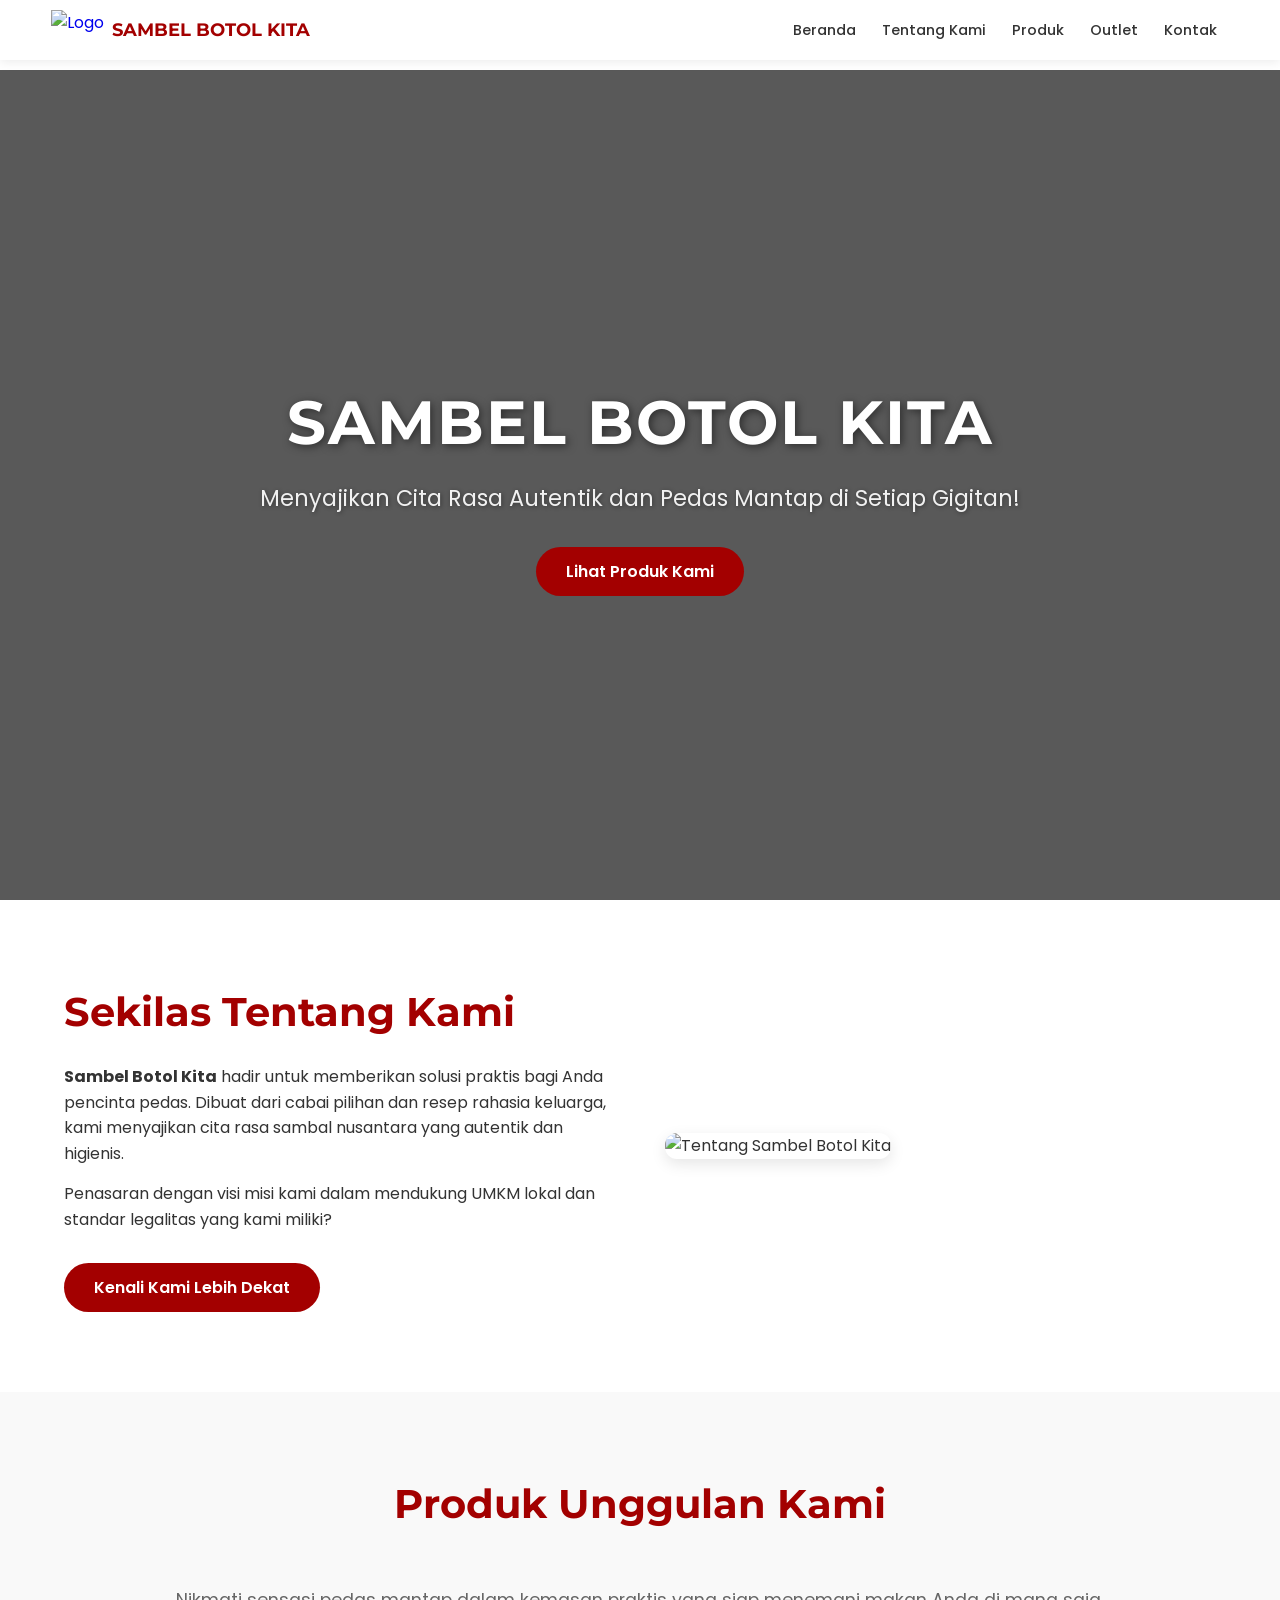
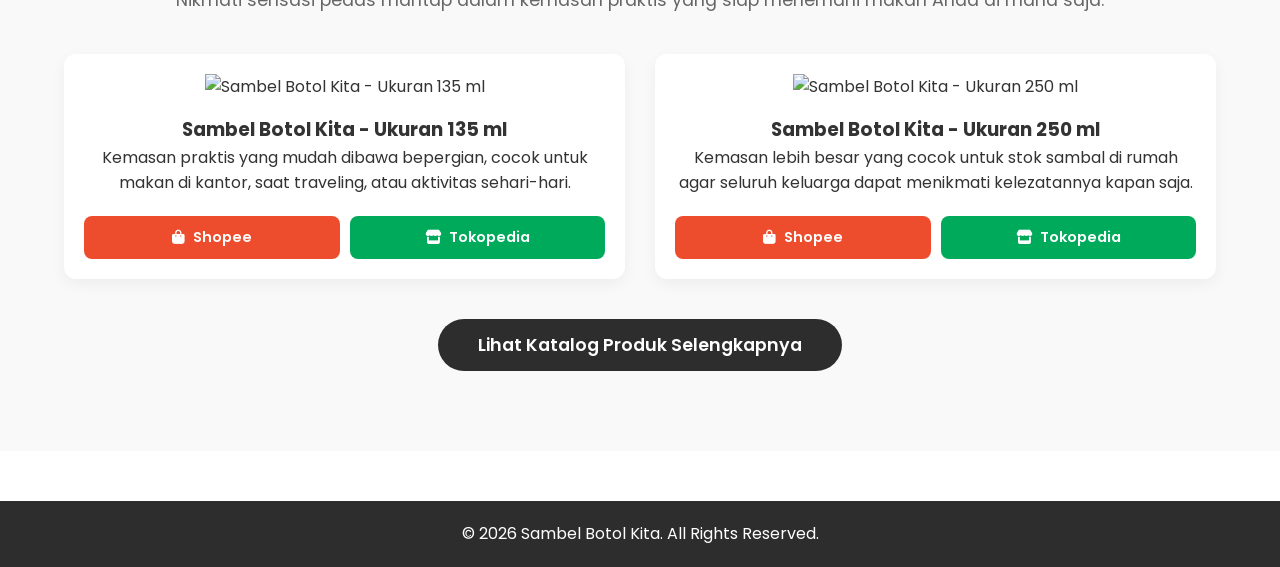
==== index.html @ 4a3c1a5a "anu" ====
<!DOCTYPE html>
<html lang="id">
<head>
    <meta charset="UTF-8">
    <meta name="viewport" content="width=device-width, initial-scale=1.0">
    <title>Beranda - Sambel Botol Kita</title>
    <link href="https://fonts.googleapis.com/css2?family=Montserrat:wght@700&family=Poppins:wght@400;500;600&display=swap" rel="stylesheet">
    <link rel="stylesheet" href="https://cdnjs.cloudflare.com/ajax/libs/font-awesome/6.4.0/css/all.min.css">
    <link rel="stylesheet" href="style.css">
</head>
<body>
    <!-- NAVBAR UTAMA -->
    <nav class="navbar">
        <div class="nav-container">
            <a href="index.html" class="logo-container">
                <!-- Pastikan gambar logo Anda ada di folder images -->
                <img src="images/logo.png" alt="Logo" class="nav-logo">
                <span class="logo-text">SAMBEL BOTOL KITA</span>
            </a>
            <button class="menu-toggle" id="mobile-menu"><i class="fa-solid fa-bars"></i></button>
            <ul class="nav-menu">
                <li><a href="index.html">Beranda</a></li>
                <li><a href="tentang.html">Tentang Kami</a></li>
                <li><a href="produk.html">Produk</a></li>
                <li><a href="outlet.html">Outlet</a></li>
                <li><a href="kontak.html">Kontak</a></li>
            </ul>
        </div>
    </nav>

    <!-- HERO SECTION -->
    <header class="hero-section">
        <div class="hero-content">
            <h1>SAMBEL BOTOL KITA</h1>
            <p class="tagline">Menyajikan Cita Rasa Autentik dan Pedas Mantap di Setiap Gigitan!</p>
            <a href="produk.html" class="btn btn-primary">Lihat Produk Kami</a>
        </div>
    </header>

    <!-- SEKILAS TENTANG KAMI SECTION -->
    <section class="section">
        <div class="container">
            <div class="about-grid">
                <div class="about-text">
                    <h2 style="font-size: 2.5rem; color: var(--primary-color); margin-bottom: 20px; font-family: 'Montserrat', sans-serif;">Sekilas Tentang Kami</h2>
                    <p style="margin-bottom: 15px;"><strong>Sambel Botol Kita</strong> hadir untuk memberikan solusi praktis bagi Anda pencinta pedas. Dibuat dari cabai pilihan dan resep rahasia keluarga, kami menyajikan cita rasa sambal nusantara yang autentik dan higienis.</p>
                    <p style="margin-bottom: 30px;">Penasaran dengan visi misi kami dalam mendukung UMKM lokal dan standar legalitas yang kami miliki?</p>
                    <a href="tentang.html" class="btn btn-primary">Kenali Kami Lebih Dekat</a>
                </div>
                <div class="about-image">
                    <!-- Anda bisa menggunakan gambar hero-banner.jpg atau foto produksi lainnya -->
                    <img src="images/hero-banner.jpg" alt="Tentang Sambel Botol Kita" style="border-radius: 12px; box-shadow: 0 5px 15px rgba(0,0,0,0.1);">
                </div>
            </div>
        </div>
    </section>

    <!-- CUPLIKAN PRODUK SECTION -->
    <section class="section bg-light">
        <div class="container">
            <h2 class="section-title">Produk Unggulan Kami</h2>
            <p class="text-center" style="margin-bottom: 40px; color: var(--text-light); font-size: 1.1rem;">Nikmati sensasi pedas mantap dalam kemasan praktis yang siap menemani makan Anda di mana saja.</p>
            
            <!-- Karena kita menggunakan id="products-list", JavaScript akan otomatis memunculkan produk di sini! -->
            <div class="products-grid" id="products-list">
                <!-- Data produk dimuat otomatis -->
            </div>
            
            <!-- TOMBOL KE HALAMAN PRODUK -->
            <div style="text-align: center; margin-top: 40px;">
                <a href="produk.html" class="btn btn-secondary" style="padding: 12px 40px; font-size: 1.1rem;">Lihat Katalog Produk Selengkapnya</a>
            </div>
        </div>
    </section>

    <footer>
        <div class="container text-center">
            <p>&copy; 2026 Sambel Botol Kita. All Rights Reserved.</p>
        </div>
    </footer>
    <script src="script.js"></script>
</body>
</html>
---- style.css ----
/* ==========================================================================
   VARIABEL & RESET DASAR
   ========================================================================== */
:root {
    --primary-color: #A30000;
    --secondary-color: #2D2D2D;
    --text-dark: #333333;
    --text-light: #666666;
    --bg-light: #F9F9F9;
    --transition: all 0.3s ease;
}

* { margin: 0; padding: 0; box-sizing: border-box; }

body {
    font-family: 'Poppins', sans-serif;
    color: var(--text-dark);
    line-height: 1.6;
    background-color: #FFFFFF;
    padding-top: 70px; /* Jarak aman agar konten tidak tertutup navbar fixed */
}

.container { width: 90%; max-width: 1200px; margin: 0 auto; }
.text-center { text-align: center; }
.section { padding: 80px 0; }
.bg-light { background-color: var(--bg-light); }

.section-title {
    text-align: center;
    font-size: 2.5rem;
    color: var(--primary-color);
    margin-bottom: 50px;
    font-family: 'Montserrat', sans-serif;
    font-weight: 700;
}

/* ==========================================================================
   NAVBAR ULTIMATE FIX
   ========================================================================== */
.navbar {
    position: fixed; top: 0; left: 0; width: 100%;
    background-color: white;
    box-shadow: 0 2px 10px rgba(0,0,0,0.08);
    z-index: 1000; padding: 10px 0;
}

.nav-container {
    display: flex; justify-content: space-between; align-items: center;
    width: 92%; max-width: 1200px; margin: 0 auto;
}

.logo-container {
    display: flex; align-items: center; gap: 8px;
    text-decoration: none; flex-shrink: 0;
}

.nav-logo { height: 40px; width: auto; object-fit: contain; }

.logo-text {
    font-family: 'Montserrat', sans-serif;
    font-size: 1.15rem; font-weight: 700;
    color: var(--primary-color); white-space: nowrap;
}

.nav-menu { display: flex; list-style: none; align-items: center; gap: 2px; }

.nav-menu li a {
    text-decoration: none; color: var(--text-dark);
    font-weight: 500; font-size: 0.9rem;
    padding: 6px 12px; transition: var(--transition);
    white-space: nowrap;
}

.nav-menu li a:hover { color: var(--primary-color); }

.menu-toggle {
    display: none; background: none; border: none;
    cursor: pointer; padding: 5px; font-size: 1.5rem; color: var(--primary-color);
}

/* ==========================================================================
   HERO / HEADER SECTION
   ========================================================================== */
.hero-section {
    height: calc(100vh - 70px); min-height: 500px;
    background: linear-gradient(rgba(0,0,0,0.65), rgba(0,0,0,0.65)), url('images/hero-banner.png') no-repeat center center/cover;
    display: flex; justify-content: center; align-items: center;
    text-align: center; color: white; padding: 20px;
}

.hero-content h1 {
    font-family: 'Montserrat', sans-serif; font-size: 3.8rem;
    font-weight: 700; letter-spacing: 2px; text-shadow: 2px 2px 8px rgba(0,0,0,0.5);
    margin-bottom: 10px;
}

.tagline {
    font-size: 1.4rem; color: #F1F1F1; margin-bottom: 30px;
    text-shadow: 1px 1px 4px rgba(0,0,0,0.4);
}

.btn {
    display: inline-block; padding: 12px 30px;
    border-radius: 30px; font-weight: 600; text-decoration: none;
    transition: var(--transition); cursor: pointer; border: none;
}
.btn-primary { background-color: var(--primary-color); color: white; }
.btn-primary:hover { background-color: #800000; transform: translateY(-3px); }
.btn-secondary { background-color: var(--secondary-color); color: white; }
.btn-secondary:hover { background-color: #1a1a1a; }

/* ==========================================================================
   GRID UMUM (TENTANG, PRODUK, OUTLET, KONTAK)
   ========================================================================== */
.about-grid, .contact-grid {
    display: grid; grid-template-columns: 1fr 1fr; gap: 50px; align-items: center;
}
.about-image img { width: 100%; height: 350px; object-fit: contain; border-radius: 12px; }
.mission-grid { display: grid; grid-template-columns: repeat(auto-fit, minmax(250px, 1fr)); gap: 20px; }
.mission-card {
    background: white; padding: 25px; border-radius: 10px; text-align: center;
    box-shadow: 0 5px 15px rgba(0,0,0,0.05);
}
.mission-card i { font-size: 2rem; color: var(--primary-color); margin-bottom: 15px; }

/* PRODUK */
.products-grid { display: grid; grid-template-columns: repeat(auto-fit, minmax(300px, 1fr)); gap: 30px; }
.product-card {
    background: white; border-radius: 12px; padding: 20px;
    box-shadow: 0 5px 15px rgba(0,0,0,0.05); text-align: center;
}
.product-image-area img { width: 100%; height: 280px; object-fit: contain; margin-bottom: 15px; }

/* MARKETPLACE BUTTONS */
.marketplace-links { display: flex; gap: 10px; margin-top: 20px; }
.btn-mp {
    flex: 1; display: flex; justify-content: center; align-items: center; gap: 8px;
    padding: 10px; border-radius: 8px; font-weight: 600; font-size: 0.9rem;
    text-decoration: none; color: white; transition: var(--transition);
}
.btn-shopee { background-color: #EE4D2D; }
.btn-shopee:hover { background-color: #d74224; transform: translateY(-2px); }
.btn-tokopedia { background-color: #00AA5B; }
.btn-tokopedia:hover { background-color: #008f4c; transform: translateY(-2px); }

/* OUTLETS */
.search-box { text-align: center; margin-bottom: 30px; }
.search-box input {
    width: 100%; max-width: 500px; padding: 12px 20px;
    border: 1px solid #ddd; border-radius: 30px; font-size: 1rem; outline: none;
}
.outlets-grid { display: grid; grid-template-columns: repeat(auto-fit, minmax(250px, 1fr)); gap: 15px; }
.outlet-card {
    background-color: #fff; border: 1px solid #eee; padding: 15px;
    border-radius: 8px; text-align: center; font-weight: 500; font-size: 0.9rem;
}
.outlet-hidden { display: none !important; }

/* KONTAK FORM */
.contact-form { display: flex; flex-direction: column; gap: 15px; }
.contact-form input, .contact-form textarea {
    padding: 12px; border: 1px solid #ddd; border-radius: 8px; font-family: inherit; font-size: 1rem;
}
.contact-info p { margin-bottom: 15px; font-size: 1.1rem; }
.contact-info i { color: var(--primary-color); width: 25px; }

/* FOOTER */
footer { background-color: var(--secondary-color); color: white; padding: 20px 0; margin-top: 50px; }

/* ==========================================================================
   RESPONSIVE DESIGN (HP & TABLET)
   ========================================================================== */
@media (max-width: 1024px) {
    .menu-toggle { display: block !important; }
    .nav-menu {
        position: fixed; top: 60px; left: -100%; flex-direction: column; gap: 0;
        background-color: white; width: 100%; height: calc(100vh - 60px);
        text-align: center; transition: 0.3s; padding-top: 20px;
    }
    .nav-menu.active { left: 0; }
    .nav-menu li { margin: 15px 0; width: 100%; }
    .nav-menu li a { font-size: 1.1rem; display: block; padding: 10px 0; }
}
@media (max-width: 768px) {
    .hero-content h1 { font-size: 2.6rem; }
    .about-grid, .contact-grid { grid-template-columns: 1fr; }
}
@media (max-width: 480px) {
    .hero-content h1 { font-size: 2rem; }
    .btn { width: 100%; text-align: center; }
}

/* ==========================================================================
   STYLE KHUSUS KARTU LEGALITAS & SERTIFIKAT (RASIO 9:16)
   ========================================================================== */
.legality-card {
    display: flex;
    flex-direction: column;
    justify-content: space-between;
}

.legality-img-box {
    margin: 0 auto 15px auto;
    width: 100%; /* Membuat kotak mengikuti lebar penuh kartu */
    max-width: 220px; /* Batasi lebar maksimal agar tidak terlalu besar */
    border-radius: 8px;
    overflow: hidden;
    border: 1px solid #ddd;
    background: #fdfdfd;
    padding: 5px; /* Memberikan sedikit ruang bingkai putih */
}

.legality-img-box img {
    width: 100%;
    height: auto; /* Membiarkan gambar menyesuaikan bentuk aslinya secara natural */
    max-height: 160px; /* Batasi tinggi maksimal agar tetap ringkas */
    object-fit: contain; /* Memastikan seluruh isi sertifikat terlihat utuh tanpa terpotong */
    transition: transform 0.3s ease;
    display: block;
    margin: 0 auto;
}

.legality-img-box img:hover {
    transform: scale(1.05);
}

.legality-number {
    font-size: 0.85rem;
    color: var(--primary-color);
    font-weight: 600;
    margin-top: 15px;
    background: #fff5f5;
    padding: 6px;
    border-radius: 4px;
}

/* ==========================================================================
   MODAL / POP-UP GAMBAR (LIGHTBOX)
   ========================================================================== */
.modal {
    display: none; /* Disembunyikan secara default */
    position: fixed;
    z-index: 9999; /* Pastikan selalu berada di posisi paling atas layar */
    left: 0;
    top: 0;
    width: 100%;
    height: 100%;
    background-color: rgba(0,0,0,0.85); /* Latar belakang hitam transparan */
    align-items: center;
    justify-content: center;
}

.modal-content {
    max-width: 90%;
    max-height: 85vh;
    border-radius: 8px;
    box-shadow: 0 5px 15px rgba(0,0,0,0.3);
    animation: zoomIn 0.3s ease; /* Efek animasi membesar */
}

@keyframes zoomIn {
    from { transform: scale(0.8); opacity: 0; }
    to { transform: scale(1); opacity: 1; }
}

.modal-close {
    position: absolute;
    top: 20px;
    right: 35px;
    color: #fff;
    font-size: 40px;
    font-weight: bold;
    cursor: pointer;
    transition: 0.3s;
}

.modal-close:hover {
    color: var(--primary-color);
}
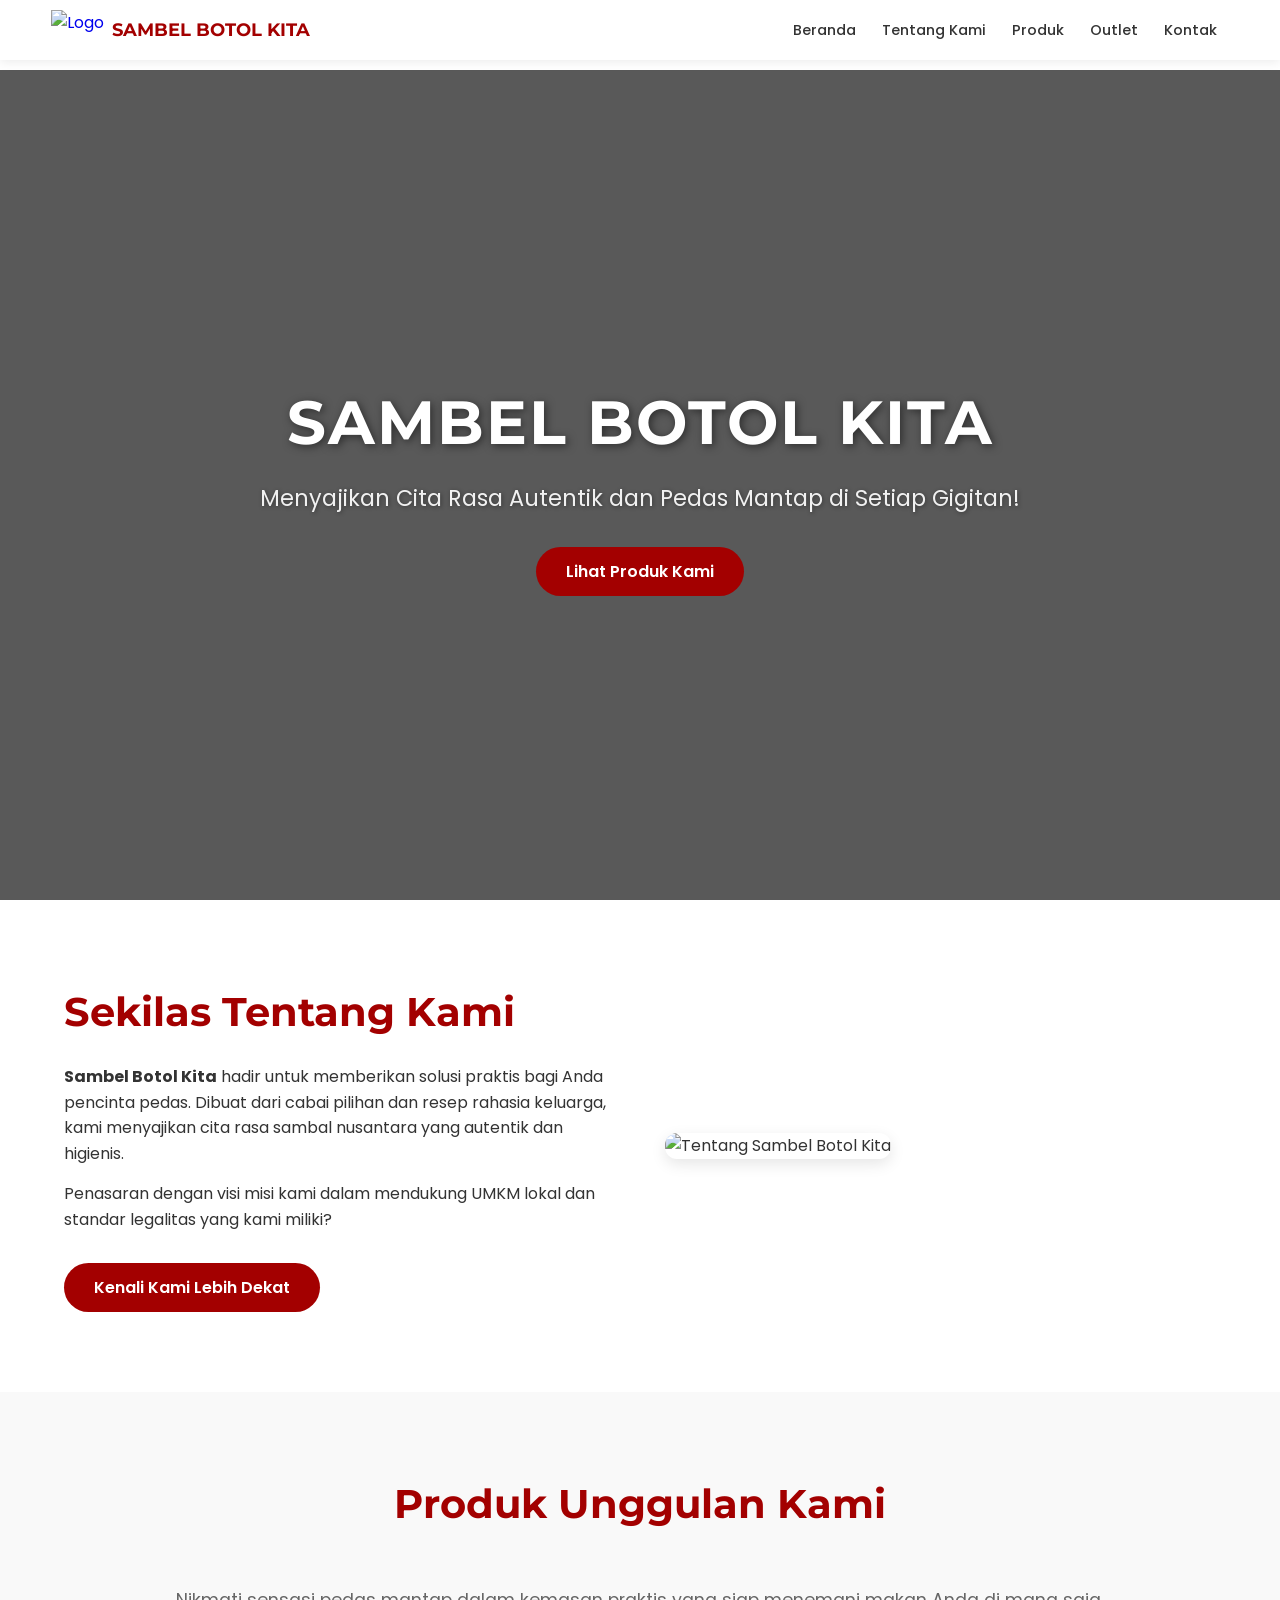
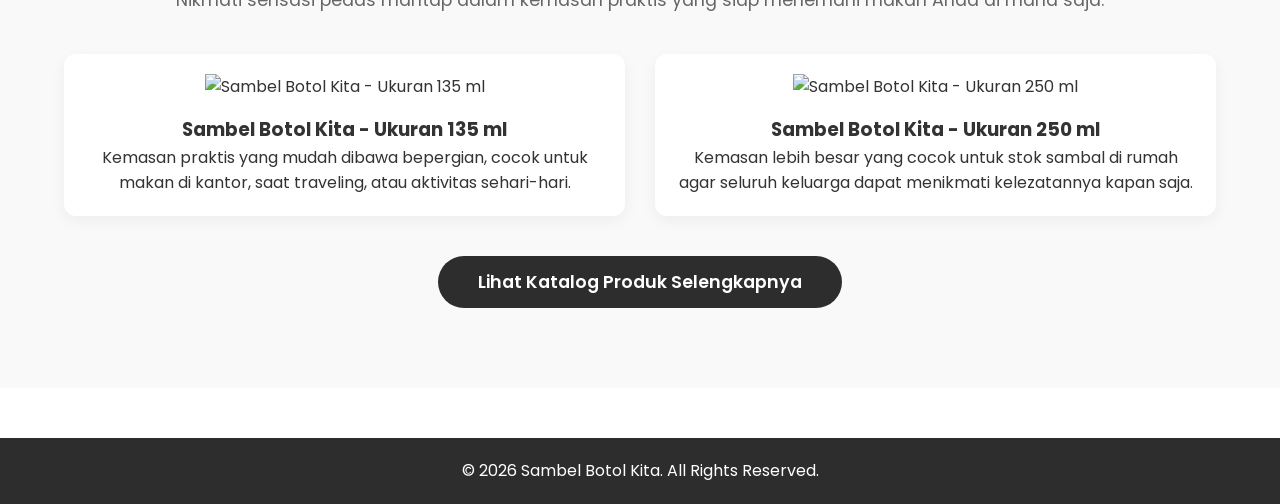
==== commit eb627c44: "tes" ====
--- a/index.html
+++ b/index.html
@@ -49,21 +49,22 @@
                 </div>
                 <div class="about-image">
                     <!-- Anda bisa menggunakan gambar hero-banner.jpg atau foto produksi lainnya -->
-                    <img src="images/hero-banner.jpg" alt="Tentang Sambel Botol Kita" style="border-radius: 12px; box-shadow: 0 5px 15px rgba(0,0,0,0.1);">
+                    <img src="images/tentang-kami.png" alt="Tentang Sambel Botol Kita" style="border-radius: 12px; box-shadow: 0 5px 15px rgba(0,0,0,0.1);">
                 </div>
             </div>
         </div>
     </section>
 
-    <!-- CUPLIKAN PRODUK SECTION -->
+
+<!-- CUPLIKAN PRODUK SECTION -->
     <section class="section bg-light">
         <div class="container">
             <h2 class="section-title">Produk Unggulan Kami</h2>
             <p class="text-center" style="margin-bottom: 40px; color: var(--text-light); font-size: 1.1rem;">Nikmati sensasi pedas mantap dalam kemasan praktis yang siap menemani makan Anda di mana saja.</p>
             
-            <!-- Karena kita menggunakan id="products-list", JavaScript akan otomatis memunculkan produk di sini! -->
-            <div class="products-grid" id="products-list">
-                <!-- Data produk dimuat otomatis -->
+            <!-- Perhatikan perubahan ID di bawah ini -->
+            <div class="products-grid" id="home-products-list">
+                <!-- Data produk akan dimuat otomatis tanpa tombol marketplace -->
             </div>
             
             <!-- TOMBOL KE HALAMAN PRODUK -->
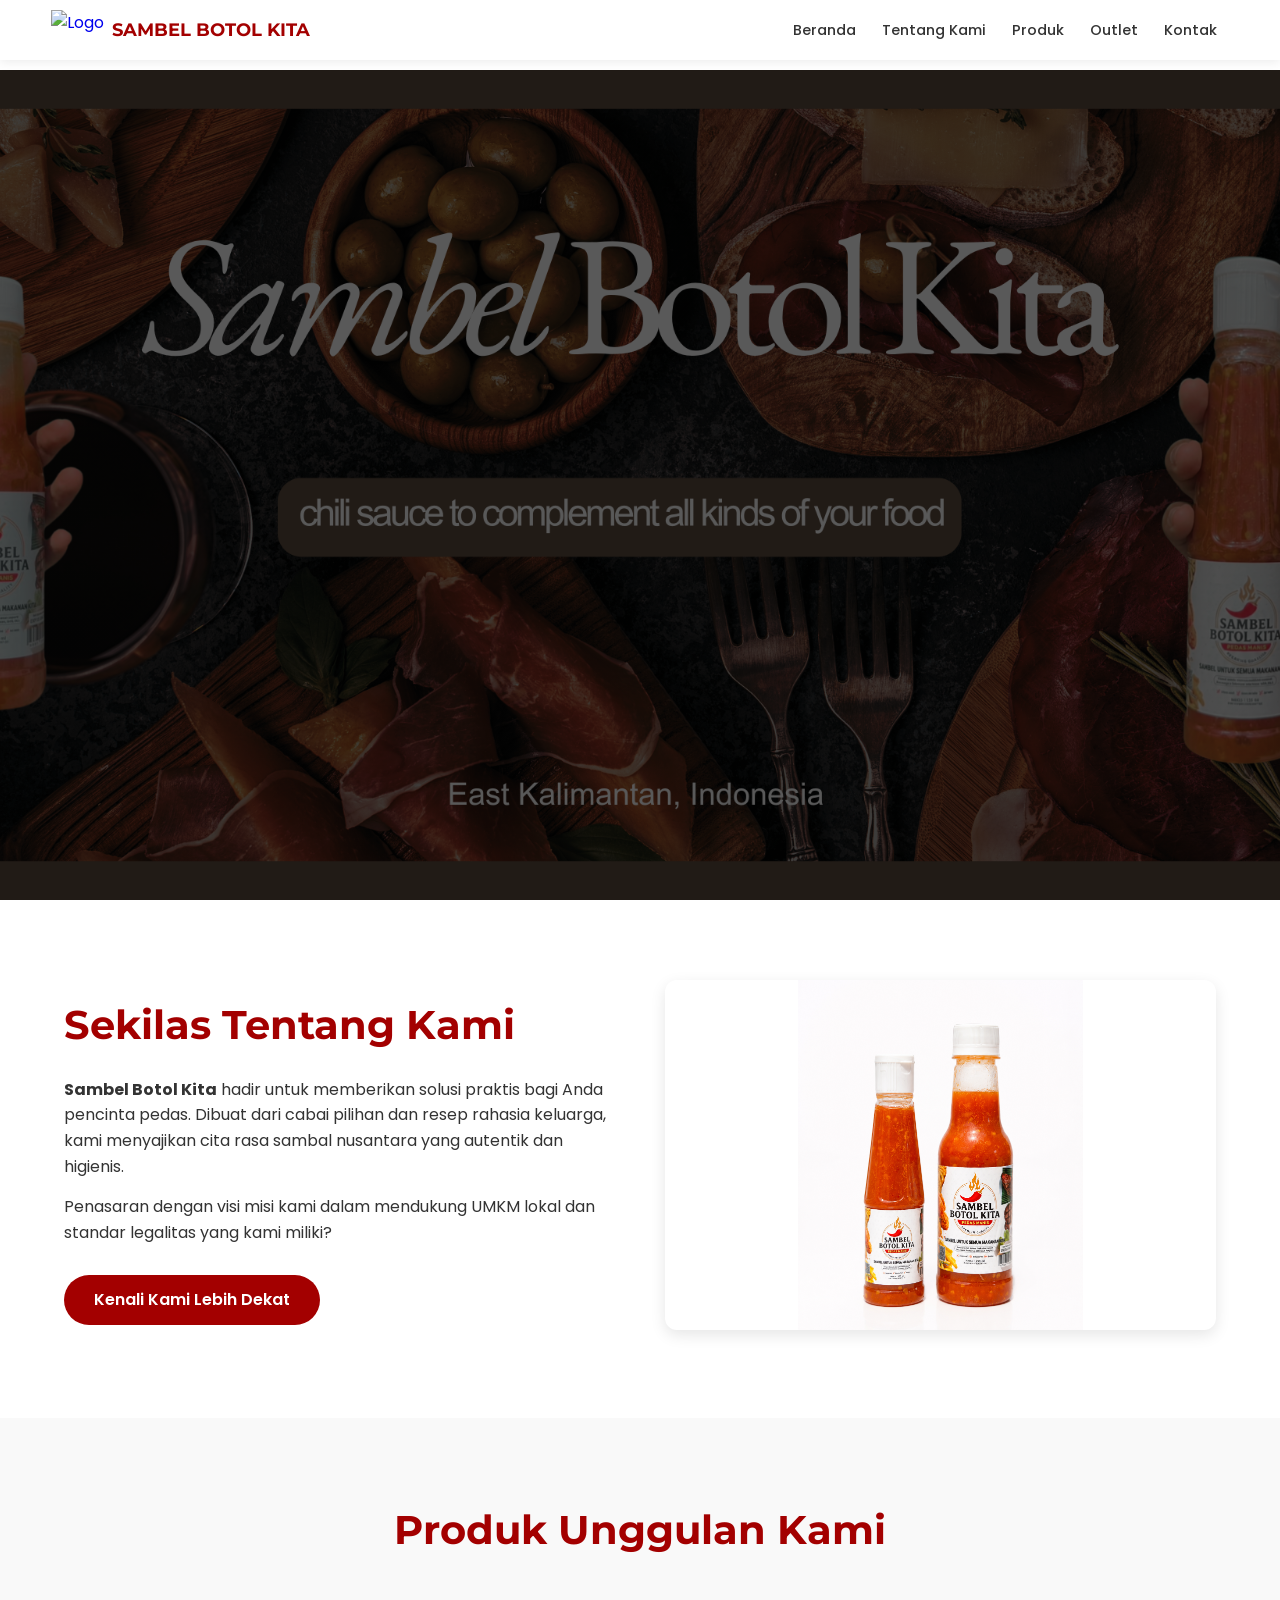
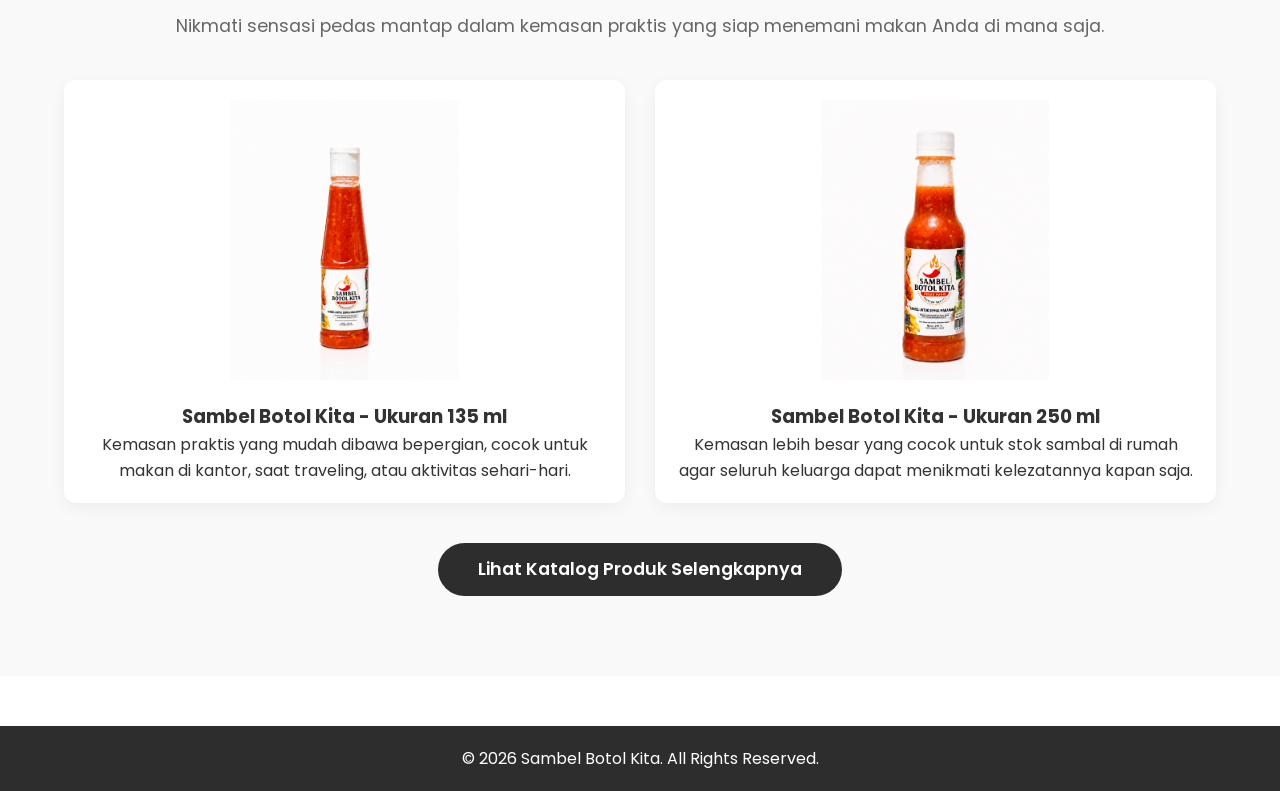
==== commit 31c56469: "update banner" ====
--- a/index.html
+++ b/index.html
@@ -30,11 +30,7 @@
 
     <!-- HERO SECTION -->
     <header class="hero-section">
-        <div class="hero-content">
-            <h1>SAMBEL BOTOL KITA</h1>
-            <p class="tagline">Menyajikan Cita Rasa Autentik dan Pedas Mantap di Setiap Gigitan!</p>
-            <a href="produk.html" class="btn btn-primary">Lihat Produk Kami</a>
-        </div>
+        
     </header>
 
     <!-- SEKILAS TENTANG KAMI SECTION -->
